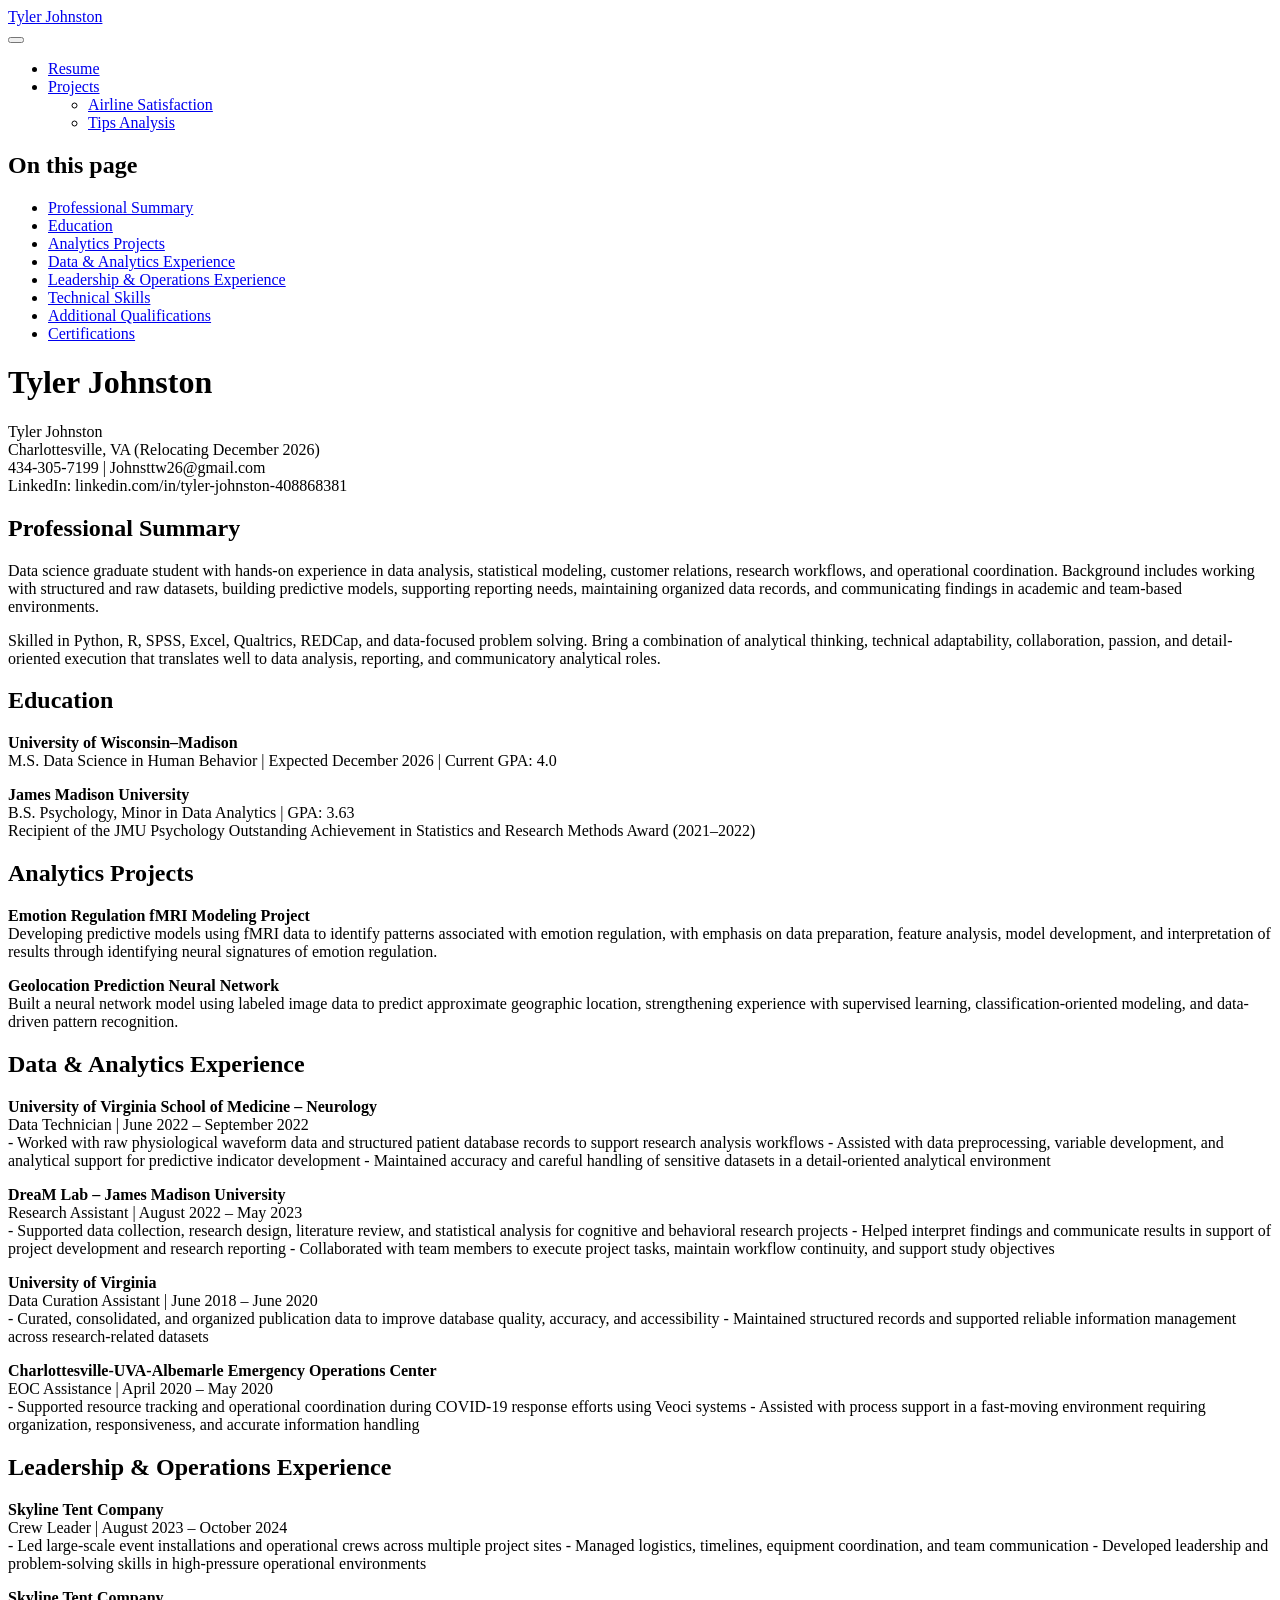
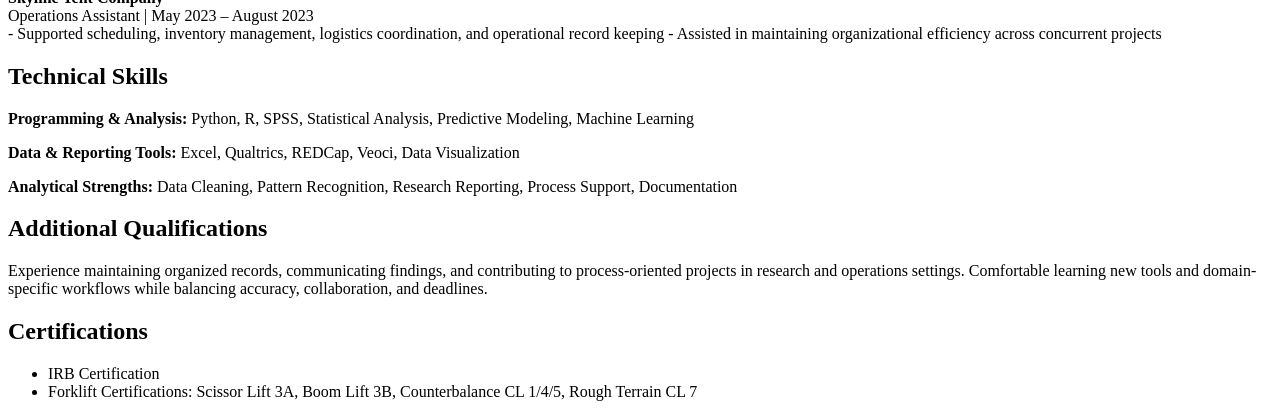
==== index.html @ 703ea627 "Built site for gh-pages" ====
<!DOCTYPE html>
<html xmlns="http://www.w3.org/1999/xhtml" lang="en" xml:lang="en"><head>

<meta charset="utf-8">
<meta name="generator" content="quarto-1.9.38">

<meta name="viewport" content="width=device-width, initial-scale=1.0, user-scalable=yes">


<title>Tyler Johnston</title>
<style>
/* Default styles provided by pandoc.
** See https://pandoc.org/MANUAL.html#variables-for-html for config info.
*/
code{white-space: pre-wrap;}
span.smallcaps{font-variant: small-caps;}
div.columns{display: flex; gap: min(4vw, 1.5em);}
div.column{flex: auto; overflow-x: auto;}
div.hanging-indent{margin-left: 1.5em; text-indent: -1.5em;}
ul.task-list{list-style: none;}
ul.task-list li input[type="checkbox"] {
  width: 0.8em;
  margin: 0 0.8em 0.2em -1em; /* quarto-specific, see https://github.com/quarto-dev/quarto-cli/issues/4556 */ 
  vertical-align: middle;
}
</style>


<script src="site_libs/quarto-nav/quarto-nav.js"></script>
<script src="site_libs/quarto-nav/headroom.min.js"></script>
<script src="site_libs/clipboard/clipboard.min.js"></script>
<script src="site_libs/quarto-search/autocomplete.umd.js"></script>
<script src="site_libs/quarto-search/fuse.min.js"></script>
<script src="site_libs/quarto-search/quarto-search.js"></script>
<meta name="quarto:offset" content="./">
<script src="site_libs/quarto-html/quarto.js" type="module"></script>
<script src="site_libs/quarto-html/tabsets/tabsets.js" type="module"></script>
<script src="site_libs/quarto-html/popper.min.js"></script>
<script src="site_libs/quarto-html/tippy.umd.min.js"></script>
<script src="site_libs/quarto-html/anchor.min.js"></script>
<link href="site_libs/quarto-html/tippy.css" rel="stylesheet">
<link href="site_libs/quarto-html/quarto-syntax-highlighting-15634bcf2e68342d4ad2dfa704d543f6.css" rel="stylesheet" id="quarto-text-highlighting-styles">
<script src="site_libs/bootstrap/bootstrap.min.js"></script>
<link href="site_libs/bootstrap/bootstrap-icons.css" rel="stylesheet">
<link href="site_libs/bootstrap/bootstrap-a0f9fd0d421825b736dc1bbcbcba2219.min.css" rel="stylesheet" append-hash="true" id="quarto-bootstrap" data-mode="light">
<script id="quarto-search-options" type="application/json">{
  "location": "navbar",
  "copy-button": false,
  "collapse-after": 3,
  "panel-placement": "end",
  "type": "overlay",
  "limit": 50,
  "keyboard-shortcut": [
    "f",
    "/",
    "s"
  ],
  "show-item-context": false,
  "language": {
    "search-no-results-text": "No results",
    "search-matching-documents-text": "matching documents",
    "search-copy-link-title": "Copy link to search",
    "search-hide-matches-text": "Hide additional matches",
    "search-more-match-text": "more match in this document",
    "search-more-matches-text": "more matches in this document",
    "search-clear-button-title": "Clear",
    "search-text-placeholder": "",
    "search-detached-cancel-button-title": "Cancel",
    "search-submit-button-title": "Submit",
    "search-label": "Search"
  }
}</script>


<link rel="stylesheet" href="styles.css">
</head>

<body class="nav-fixed quarto-light">

<div id="quarto-search-results"></div>
  <header id="quarto-header" class="headroom fixed-top">
    <nav class="navbar navbar-expand-lg " data-bs-theme="dark">
      <div class="navbar-container container-fluid">
      <div class="navbar-brand-container mx-auto">
    <a class="navbar-brand" href="./index.html">
    <span class="navbar-title">Tyler Johnston</span>
    </a>
  </div>
            <div id="quarto-search" class="" title="Search"></div>
          <button class="navbar-toggler" type="button" data-bs-toggle="collapse" data-bs-target="#navbarCollapse" aria-controls="navbarCollapse" role="menu" aria-expanded="false" aria-label="Toggle navigation" onclick="if (window.quartoToggleHeadroom) { window.quartoToggleHeadroom(); }">
  <span class="navbar-toggler-icon"></span>
</button>
          <div class="collapse navbar-collapse" id="navbarCollapse">
            <ul class="navbar-nav navbar-nav-scroll me-auto">
  <li class="nav-item">
    <a class="nav-link active" href="./index.html" aria-current="page"> 
<span class="menu-text">Resume</span></a>
  </li>  
  <li class="nav-item dropdown ">
    <a class="nav-link dropdown-toggle" href="#" id="nav-menu-projects" role="link" data-bs-toggle="dropdown" aria-expanded="false">
 <span class="menu-text">Projects</span>
    </a>
    <ul class="dropdown-menu" aria-labelledby="nav-menu-projects">    
        <li>
    <a class="dropdown-item" href="./8439_airlines.html">
 <span class="dropdown-text">Airline Satisfaction</span></a>
  </li>  
        <li>
    <a class="dropdown-item" href="./8439_tips.html">
 <span class="dropdown-text">Tips Analysis</span></a>
  </li>  
    </ul>
  </li>
</ul>
          </div> <!-- /navcollapse -->
            <div class="quarto-navbar-tools">
</div>
      </div> <!-- /container-fluid -->
    </nav>
</header>
<!-- content -->
<div id="quarto-content" class="quarto-container page-columns page-rows-contents page-layout-article page-navbar">
<!-- sidebar -->
<!-- margin-sidebar -->
    <div id="quarto-margin-sidebar" class="sidebar margin-sidebar">
        <nav id="TOC" role="doc-toc" class="toc-active">
    <h2 id="toc-title">On this page</h2>
   
  <ul>
  <li><a href="#professional-summary" id="toc-professional-summary" class="nav-link active" data-scroll-target="#professional-summary">Professional Summary</a></li>
  <li><a href="#education" id="toc-education" class="nav-link" data-scroll-target="#education">Education</a></li>
  <li><a href="#analytics-projects" id="toc-analytics-projects" class="nav-link" data-scroll-target="#analytics-projects">Analytics Projects</a></li>
  <li><a href="#data-analytics-experience" id="toc-data-analytics-experience" class="nav-link" data-scroll-target="#data-analytics-experience">Data &amp; Analytics Experience</a></li>
  <li><a href="#leadership-operations-experience" id="toc-leadership-operations-experience" class="nav-link" data-scroll-target="#leadership-operations-experience">Leadership &amp; Operations Experience</a></li>
  <li><a href="#technical-skills" id="toc-technical-skills" class="nav-link" data-scroll-target="#technical-skills">Technical Skills</a></li>
  <li><a href="#additional-qualifications" id="toc-additional-qualifications" class="nav-link" data-scroll-target="#additional-qualifications">Additional Qualifications</a></li>
  <li><a href="#certifications" id="toc-certifications" class="nav-link" data-scroll-target="#certifications">Certifications</a></li>
  </ul>
</nav>
    </div>
<!-- main -->
<main class="content" id="quarto-document-content">

<header id="title-block-header" class="quarto-title-block default">
<div class="quarto-title">
<h1 class="title">Tyler Johnston</h1>
</div>



<div class="quarto-title-meta">

    
  
    
  </div>
  


</header>


<p>Tyler Johnston<br>
Charlottesville, VA (Relocating December 2026)<br>
434-305-7199 | Johnsttw26@gmail.com<br>
LinkedIn: linkedin.com/in/tyler-johnston-408868381</p>
<section id="professional-summary" class="level2">
<h2 class="anchored" data-anchor-id="professional-summary">Professional Summary</h2>
<p>Data science graduate student with hands-on experience in data analysis, statistical modeling, customer relations, research workflows, and operational coordination. Background includes working with structured and raw datasets, building predictive models, supporting reporting needs, maintaining organized data records, and communicating findings in academic and team-based environments.</p>
<p>Skilled in Python, R, SPSS, Excel, Qualtrics, REDCap, and data-focused problem solving. Bring a combination of analytical thinking, technical adaptability, collaboration, passion, and detail-oriented execution that translates well to data analysis, reporting, and communicatory analytical roles.</p>
</section>
<section id="education" class="level2">
<h2 class="anchored" data-anchor-id="education">Education</h2>
<p><strong>University of Wisconsin–Madison</strong><br>
M.S. Data Science in Human Behavior | Expected December 2026 | Current GPA: 4.0</p>
<p><strong>James Madison University</strong><br>
B.S. Psychology, Minor in Data Analytics | GPA: 3.63<br>
Recipient of the JMU Psychology Outstanding Achievement in Statistics and Research Methods Award (2021–2022)</p>
</section>
<section id="analytics-projects" class="level2">
<h2 class="anchored" data-anchor-id="analytics-projects">Analytics Projects</h2>
<p><strong>Emotion Regulation fMRI Modeling Project</strong><br>
Developing predictive models using fMRI data to identify patterns associated with emotion regulation, with emphasis on data preparation, feature analysis, model development, and interpretation of results through identifying neural signatures of emotion regulation.</p>
<p><strong>Geolocation Prediction Neural Network</strong><br>
Built a neural network model using labeled image data to predict approximate geographic location, strengthening experience with supervised learning, classification-oriented modeling, and data-driven pattern recognition.</p>
</section>
<section id="data-analytics-experience" class="level2">
<h2 class="anchored" data-anchor-id="data-analytics-experience">Data &amp; Analytics Experience</h2>
<p><strong>University of Virginia School of Medicine – Neurology</strong><br>
Data Technician | June 2022 – September 2022<br>
- Worked with raw physiological waveform data and structured patient database records to support research analysis workflows - Assisted with data preprocessing, variable development, and analytical support for predictive indicator development - Maintained accuracy and careful handling of sensitive datasets in a detail-oriented analytical environment</p>
<p><strong>DreaM Lab – James Madison University</strong><br>
Research Assistant | August 2022 – May 2023<br>
- Supported data collection, research design, literature review, and statistical analysis for cognitive and behavioral research projects - Helped interpret findings and communicate results in support of project development and research reporting - Collaborated with team members to execute project tasks, maintain workflow continuity, and support study objectives</p>
<p><strong>University of Virginia</strong><br>
Data Curation Assistant | June 2018 – June 2020<br>
- Curated, consolidated, and organized publication data to improve database quality, accuracy, and accessibility - Maintained structured records and supported reliable information management across research-related datasets</p>
<p><strong>Charlottesville-UVA-Albemarle Emergency Operations Center</strong><br>
EOC Assistance | April 2020 – May 2020<br>
- Supported resource tracking and operational coordination during COVID-19 response efforts using Veoci systems - Assisted with process support in a fast-moving environment requiring organization, responsiveness, and accurate information handling</p>
</section>
<section id="leadership-operations-experience" class="level2">
<h2 class="anchored" data-anchor-id="leadership-operations-experience">Leadership &amp; Operations Experience</h2>
<p><strong>Skyline Tent Company</strong><br>
Crew Leader | August 2023 – October 2024<br>
- Led large-scale event installations and operational crews across multiple project sites - Managed logistics, timelines, equipment coordination, and team communication - Developed leadership and problem-solving skills in high-pressure operational environments</p>
<p><strong>Skyline Tent Company</strong><br>
Operations Assistant | May 2023 – August 2023<br>
- Supported scheduling, inventory management, logistics coordination, and operational record keeping - Assisted in maintaining organizational efficiency across concurrent projects</p>
</section>
<section id="technical-skills" class="level2">
<h2 class="anchored" data-anchor-id="technical-skills">Technical Skills</h2>
<p><strong>Programming &amp; Analysis:</strong> Python, R, SPSS, Statistical Analysis, Predictive Modeling, Machine Learning</p>
<p><strong>Data &amp; Reporting Tools:</strong> Excel, Qualtrics, REDCap, Veoci, Data Visualization</p>
<p><strong>Analytical Strengths:</strong> Data Cleaning, Pattern Recognition, Research Reporting, Process Support, Documentation</p>
</section>
<section id="additional-qualifications" class="level2">
<h2 class="anchored" data-anchor-id="additional-qualifications">Additional Qualifications</h2>
<p>Experience maintaining organized records, communicating findings, and contributing to process-oriented projects in research and operations settings. Comfortable learning new tools and domain-specific workflows while balancing accuracy, collaboration, and deadlines.</p>
</section>
<section id="certifications" class="level2">
<h2 class="anchored" data-anchor-id="certifications">Certifications</h2>
<ul>
<li>IRB Certification</li>
<li>Forklift Certifications: Scissor Lift 3A, Boom Lift 3B, Counterbalance CL 1/4/5, Rough Terrain CL 7</li>
</ul>


</section>

</main> <!-- /main -->
<script id="quarto-html-after-body" type="application/javascript">
  window.document.addEventListener("DOMContentLoaded", function (event) {
    const icon = "";
    const anchorJS = new window.AnchorJS();
    anchorJS.options = {
      placement: 'right',
      icon: icon
    };
    anchorJS.add('.anchored');
    const isCodeAnnotation = (el) => {
      for (const clz of el.classList) {
        if (clz.startsWith('code-annotation-')) {                     
          return true;
        }
      }
      return false;
    }
    const onCopySuccess = function(e) {
      // button target
      const button = e.trigger;
      // don't keep focus
      button.blur();
      // flash "checked"
      button.classList.add('code-copy-button-checked');
      var currentTitle = button.getAttribute("title");
      button.setAttribute("title", "Copied!");
      let tooltip;
      if (window.bootstrap) {
        button.setAttribute("data-bs-toggle", "tooltip");
        button.setAttribute("data-bs-placement", "left");
        button.setAttribute("data-bs-title", "Copied!");
        tooltip = new bootstrap.Tooltip(button, 
          { trigger: "manual", 
            customClass: "code-copy-button-tooltip",
            offset: [0, -8]});
        tooltip.show();    
      }
      setTimeout(function() {
        if (tooltip) {
          tooltip.hide();
          button.removeAttribute("data-bs-title");
          button.removeAttribute("data-bs-toggle");
          button.removeAttribute("data-bs-placement");
        }
        button.setAttribute("title", currentTitle);
        button.classList.remove('code-copy-button-checked');
      }, 1000);
      // clear code selection
      e.clearSelection();
    }
    const getTextToCopy = function(trigger) {
      const outerScaffold = trigger.parentElement.cloneNode(true);
      const codeEl = outerScaffold.querySelector('code');
      for (const childEl of codeEl.children) {
        if (isCodeAnnotation(childEl)) {
          childEl.remove();
        }
      }
      return codeEl.innerText;
    }
    const clipboard = new window.ClipboardJS('.code-copy-button:not([data-in-quarto-modal])', {
      text: getTextToCopy
    });
    clipboard.on('success', onCopySuccess);
    if (window.document.getElementById('quarto-embedded-source-code-modal')) {
      const clipboardModal = new window.ClipboardJS('.code-copy-button[data-in-quarto-modal]', {
        text: getTextToCopy,
        container: window.document.getElementById('quarto-embedded-source-code-modal')
      });
      clipboardModal.on('success', onCopySuccess);
    }
      var localhostRegex = new RegExp(/^(?:http|https):\/\/localhost\:?[0-9]*\//);
      var mailtoRegex = new RegExp(/^mailto:/);
        var filterRegex = new RegExp("https:\/\/Tyler-Johnston-1\.github\.io\/resume\/");
      var isInternal = (href) => {
          return filterRegex.test(href) || localhostRegex.test(href) || mailtoRegex.test(href);
      }
      // Inspect non-navigation links and adorn them if external
     var links = window.document.querySelectorAll('a[href]:not(.nav-link):not(.navbar-brand):not(.toc-action):not(.sidebar-link):not(.sidebar-item-toggle):not(.pagination-link):not(.no-external):not([aria-hidden]):not(.dropdown-item):not(.quarto-navigation-tool):not(.about-link)');
      for (var i=0; i<links.length; i++) {
        const link = links[i];
        if (!isInternal(link.href)) {
          // undo the damage that might have been done by quarto-nav.js in the case of
          // links that we want to consider external
          if (link.dataset.originalHref !== undefined) {
            link.href = link.dataset.originalHref;
          }
        }
      }
    function tippyHover(el, contentFn, onTriggerFn, onUntriggerFn) {
      const config = {
        allowHTML: true,
        maxWidth: 500,
        delay: 100,
        arrow: false,
        appendTo: function(el) {
            return el.parentElement;
        },
        interactive: true,
        interactiveBorder: 10,
        theme: 'quarto',
        placement: 'bottom-start',
      };
      if (contentFn) {
        config.content = contentFn;
      }
      if (onTriggerFn) {
        config.onTrigger = onTriggerFn;
      }
      if (onUntriggerFn) {
        config.onUntrigger = onUntriggerFn;
      }
      window.tippy(el, config); 
    }
    const noterefs = window.document.querySelectorAll('a[role="doc-noteref"]');
    for (var i=0; i<noterefs.length; i++) {
      const ref = noterefs[i];
      tippyHover(ref, function() {
        // use id or data attribute instead here
        let href = ref.getAttribute('data-footnote-href') || ref.getAttribute('href');
        try { href = new URL(href).hash; } catch {}
        const id = href.replace(/^#\/?/, "");
        const note = window.document.getElementById(id);
        if (note) {
          return note.innerHTML;
        } else {
          return "";
        }
      });
    }
    const xrefs = window.document.querySelectorAll('a.quarto-xref');
    const processXRef = (id, note) => {
      // Strip column container classes
      const stripColumnClz = (el) => {
        el.classList.remove("page-full", "page-columns");
        if (el.children) {
          for (const child of el.children) {
            stripColumnClz(child);
          }
        }
      }
      stripColumnClz(note)
      if (id === null || id.startsWith('sec-')) {
        // Special case sections, only their first couple elements
        const container = document.createElement("div");
        if (note.children && note.children.length > 2) {
          container.appendChild(note.children[0].cloneNode(true));
          for (let i = 1; i < note.children.length; i++) {
            const child = note.children[i];
            if (child.tagName === "P" && child.innerText === "") {
              continue;
            } else {
              container.appendChild(child.cloneNode(true));
              break;
            }
          }
          if (window.Quarto?.typesetMath) {
            window.Quarto.typesetMath(container);
          }
          return container.innerHTML
        } else {
          if (window.Quarto?.typesetMath) {
            window.Quarto.typesetMath(note);
          }
          return note.innerHTML;
        }
      } else {
        // Remove any anchor links if they are present
        const anchorLink = note.querySelector('a.anchorjs-link');
        if (anchorLink) {
          anchorLink.remove();
        }
        if (window.Quarto?.typesetMath) {
          window.Quarto.typesetMath(note);
        }
        if (note.classList.contains("callout")) {
          return note.outerHTML;
        } else {
          return note.innerHTML;
        }
      }
    }
    for (var i=0; i<xrefs.length; i++) {
      const xref = xrefs[i];
      tippyHover(xref, undefined, function(instance) {
        instance.disable();
        let url = xref.getAttribute('href');
        let hash = undefined; 
        if (url.startsWith('#')) {
          hash = url;
        } else {
          try { hash = new URL(url).hash; } catch {}
        }
        if (hash) {
          const id = hash.replace(/^#\/?/, "");
          const note = window.document.getElementById(id);
          if (note !== null) {
            try {
              const html = processXRef(id, note.cloneNode(true));
              instance.setContent(html);
            } finally {
              instance.enable();
              instance.show();
            }
          } else {
            // See if we can fetch this
            fetch(url.split('#')[0])
            .then(res => res.text())
            .then(html => {
              const parser = new DOMParser();
              const htmlDoc = parser.parseFromString(html, "text/html");
              const note = htmlDoc.getElementById(id);
              if (note !== null) {
                const html = processXRef(id, note);
                instance.setContent(html);
              } 
            }).finally(() => {
              instance.enable();
              instance.show();
            });
          }
        } else {
          // See if we can fetch a full url (with no hash to target)
          // This is a special case and we should probably do some content thinning / targeting
          fetch(url)
          .then(res => res.text())
          .then(html => {
            const parser = new DOMParser();
            const htmlDoc = parser.parseFromString(html, "text/html");
            const note = htmlDoc.querySelector('main.content');
            if (note !== null) {
              // This should only happen for chapter cross references
              // (since there is no id in the URL)
              // remove the first header
              if (note.children.length > 0 && note.children[0].tagName === "HEADER") {
                note.children[0].remove();
              }
              const html = processXRef(null, note);
              instance.setContent(html);
            } 
          }).finally(() => {
            instance.enable();
            instance.show();
          });
        }
      }, function(instance) {
      });
    }
        let selectedAnnoteEl;
        const selectorForAnnotation = ( cell, annotation) => {
          let cellAttr = 'data-code-cell="' + cell + '"';
          let lineAttr = 'data-code-annotation="' +  annotation + '"';
          const selector = 'span[' + cellAttr + '][' + lineAttr + ']';
          return selector;
        }
        const selectCodeLines = (annoteEl) => {
          const doc = window.document;
          const targetCell = annoteEl.getAttribute("data-target-cell");
          const targetAnnotation = annoteEl.getAttribute("data-target-annotation");
          const annoteSpan = window.document.querySelector(selectorForAnnotation(targetCell, targetAnnotation));
          const lines = annoteSpan.getAttribute("data-code-lines").split(",");
          const lineIds = lines.map((line) => {
            return targetCell + "-" + line;
          })
          let top = null;
          let height = null;
          let parent = null;
          if (lineIds.length > 0) {
              //compute the position of the single el (top and bottom and make a div)
              const el = window.document.getElementById(lineIds[0]);
              top = el.offsetTop;
              height = el.offsetHeight;
              parent = el.parentElement.parentElement;
            if (lineIds.length > 1) {
              const lastEl = window.document.getElementById(lineIds[lineIds.length - 1]);
              const bottom = lastEl.offsetTop + lastEl.offsetHeight;
              height = bottom - top;
            }
            if (top !== null && height !== null && parent !== null) {
              // cook up a div (if necessary) and position it 
              let div = window.document.getElementById("code-annotation-line-highlight");
              if (div === null) {
                div = window.document.createElement("div");
                div.setAttribute("id", "code-annotation-line-highlight");
                div.style.position = 'absolute';
                parent.appendChild(div);
              }
              div.style.top = top - 2 + "px";
              div.style.height = height + 4 + "px";
              div.style.left = 0;
              let gutterDiv = window.document.getElementById("code-annotation-line-highlight-gutter");
              if (gutterDiv === null) {
                gutterDiv = window.document.createElement("div");
                gutterDiv.setAttribute("id", "code-annotation-line-highlight-gutter");
                gutterDiv.style.position = 'absolute';
                const codeCell = window.document.getElementById(targetCell);
                const gutter = codeCell.querySelector('.code-annotation-gutter');
                gutter.appendChild(gutterDiv);
              }
              gutterDiv.style.top = top - 2 + "px";
              gutterDiv.style.height = height + 4 + "px";
            }
            selectedAnnoteEl = annoteEl;
          }
        };
        const unselectCodeLines = () => {
          const elementsIds = ["code-annotation-line-highlight", "code-annotation-line-highlight-gutter"];
          elementsIds.forEach((elId) => {
            const div = window.document.getElementById(elId);
            if (div) {
              div.remove();
            }
          });
          selectedAnnoteEl = undefined;
        };
          // Handle positioning of the toggle
      window.addEventListener(
        "resize",
        throttle(() => {
          elRect = undefined;
          if (selectedAnnoteEl) {
            selectCodeLines(selectedAnnoteEl);
          }
        }, 10)
      );
      function throttle(fn, ms) {
      let throttle = false;
      let timer;
        return (...args) => {
          if(!throttle) { // first call gets through
              fn.apply(this, args);
              throttle = true;
          } else { // all the others get throttled
              if(timer) clearTimeout(timer); // cancel #2
              timer = setTimeout(() => {
                fn.apply(this, args);
                timer = throttle = false;
              }, ms);
          }
        };
      }
        // Attach click handler to the DT
        const annoteDls = window.document.querySelectorAll('dt[data-target-cell]');
        for (const annoteDlNode of annoteDls) {
          annoteDlNode.addEventListener('click', (event) => {
            const clickedEl = event.target;
            if (clickedEl !== selectedAnnoteEl) {
              unselectCodeLines();
              const activeEl = window.document.querySelector('dt[data-target-cell].code-annotation-active');
              if (activeEl) {
                activeEl.classList.remove('code-annotation-active');
              }
              selectCodeLines(clickedEl);
              clickedEl.classList.add('code-annotation-active');
            } else {
              // Unselect the line
              unselectCodeLines();
              clickedEl.classList.remove('code-annotation-active');
            }
          });
        }
    const findCites = (el) => {
      const parentEl = el.parentElement;
      if (parentEl) {
        const cites = parentEl.dataset.cites;
        if (cites) {
          return {
            el,
            cites: cites.split(' ')
          };
        } else {
          return findCites(el.parentElement)
        }
      } else {
        return undefined;
      }
    };
    var bibliorefs = window.document.querySelectorAll('a[role="doc-biblioref"]');
    for (var i=0; i<bibliorefs.length; i++) {
      const ref = bibliorefs[i];
      const citeInfo = findCites(ref);
      if (citeInfo) {
        tippyHover(citeInfo.el, function() {
          var popup = window.document.createElement('div');
          citeInfo.cites.forEach(function(cite) {
            var citeDiv = window.document.createElement('div');
            citeDiv.classList.add('hanging-indent');
            citeDiv.classList.add('csl-entry');
            var biblioDiv = window.document.getElementById('ref-' + cite);
            if (biblioDiv) {
              citeDiv.innerHTML = biblioDiv.innerHTML;
            }
            popup.appendChild(citeDiv);
          });
          return popup.innerHTML;
        });
      }
    }
  });
  </script>
</div> <!-- /content -->




</body></html>
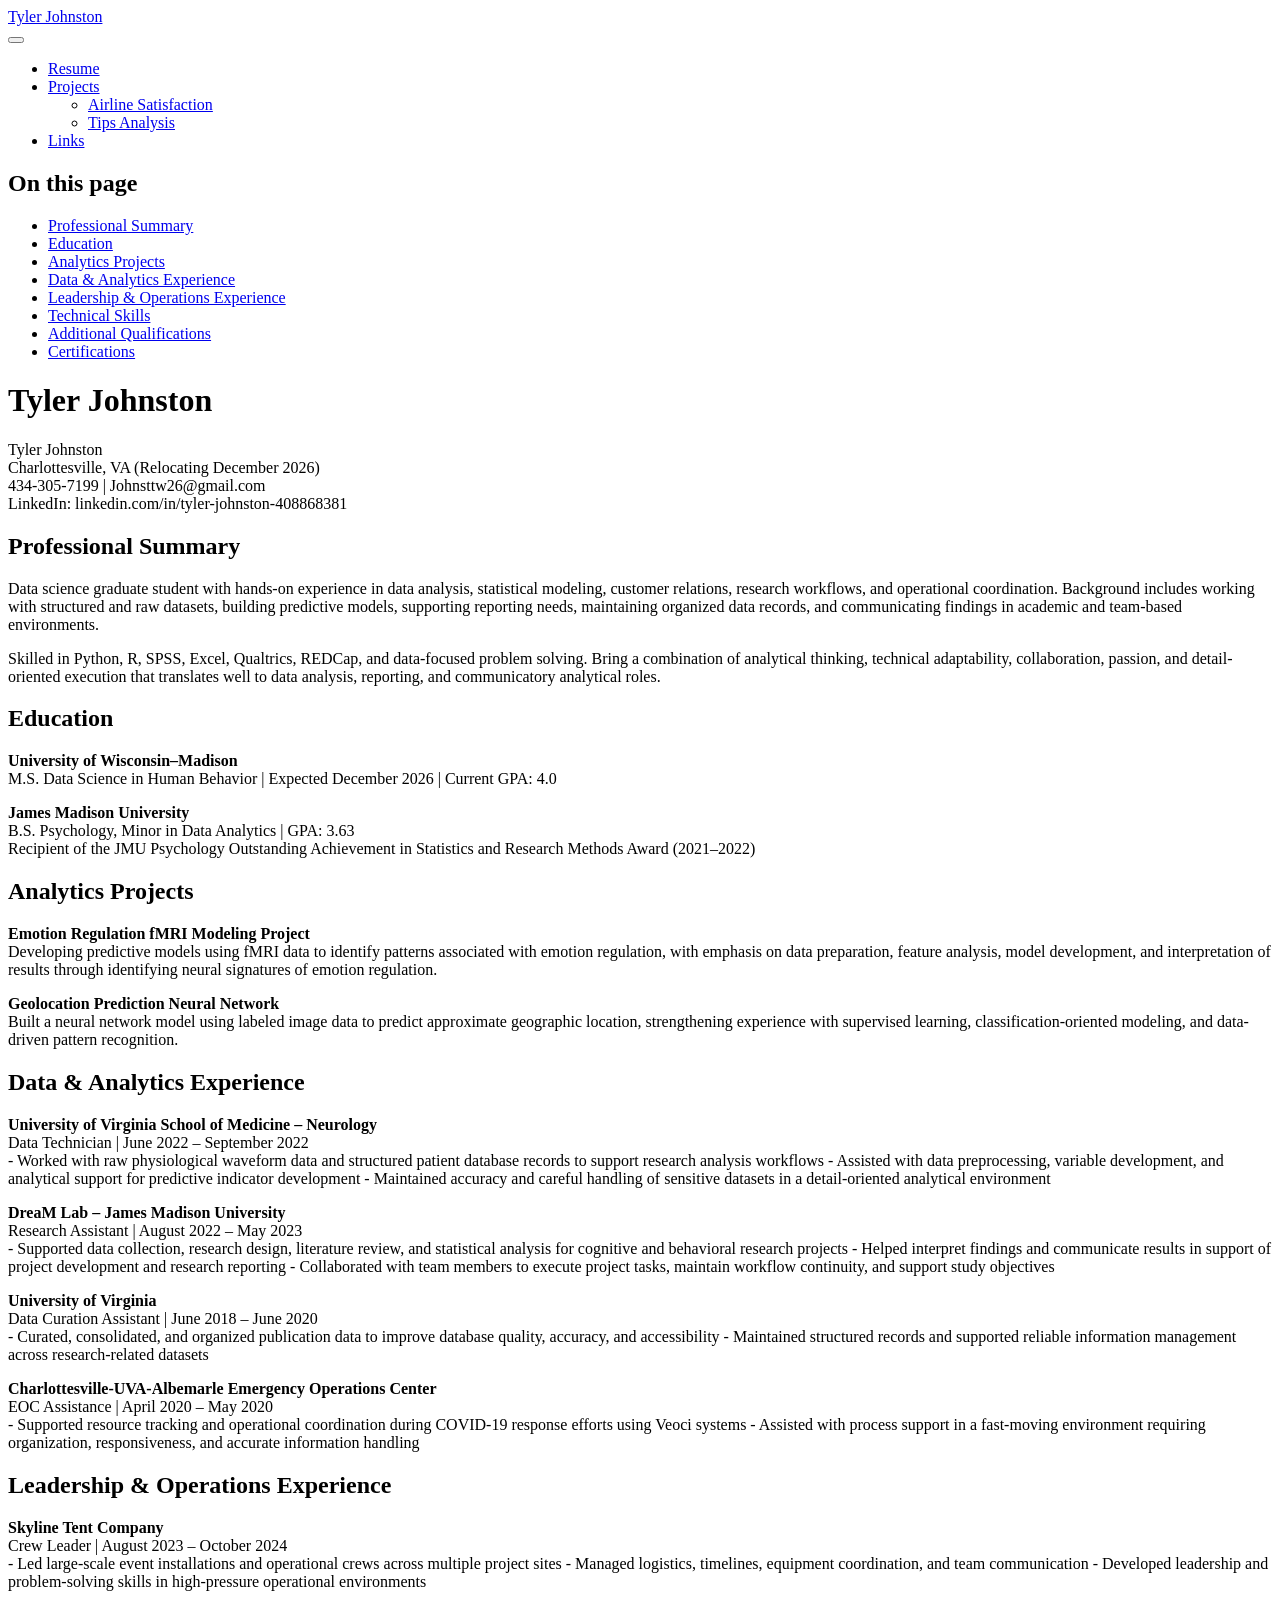
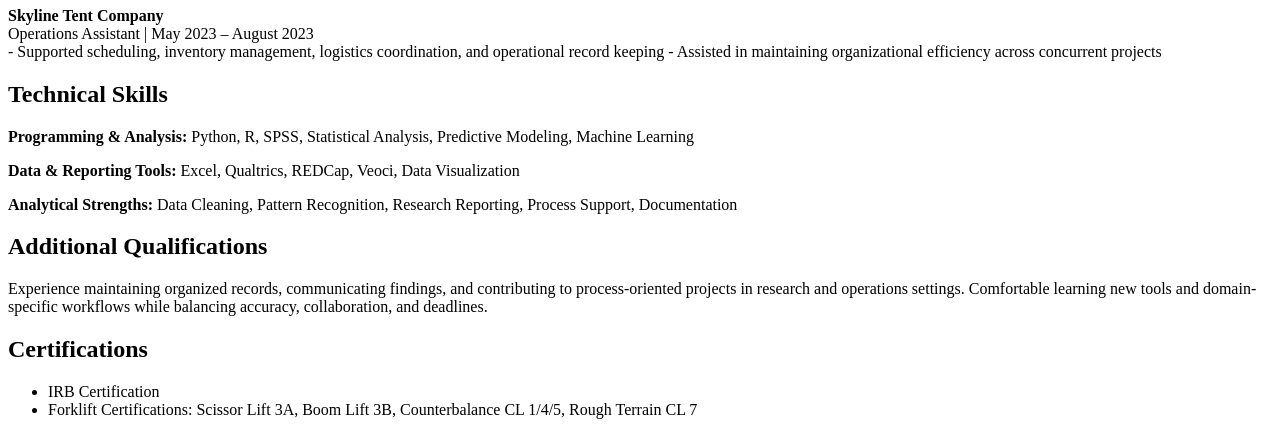
==== commit 6fc66af4: "Built site for gh-pages" ====
--- a/index.html
+++ b/index.html
@@ -72,7 +72,6 @@
 }</script>
 
 
-<link rel="stylesheet" href="styles.css">
 </head>
 
 <body class="nav-fixed quarto-light">
@@ -111,6 +110,10 @@
   </li>  
     </ul>
   </li>
+  <li class="nav-item">
+    <a class="nav-link" href="./links.html"> 
+<span class="menu-text">Links</span></a>
+  </li>  
 </ul>
           </div> <!-- /navcollapse -->
             <div class="quarto-navbar-tools">
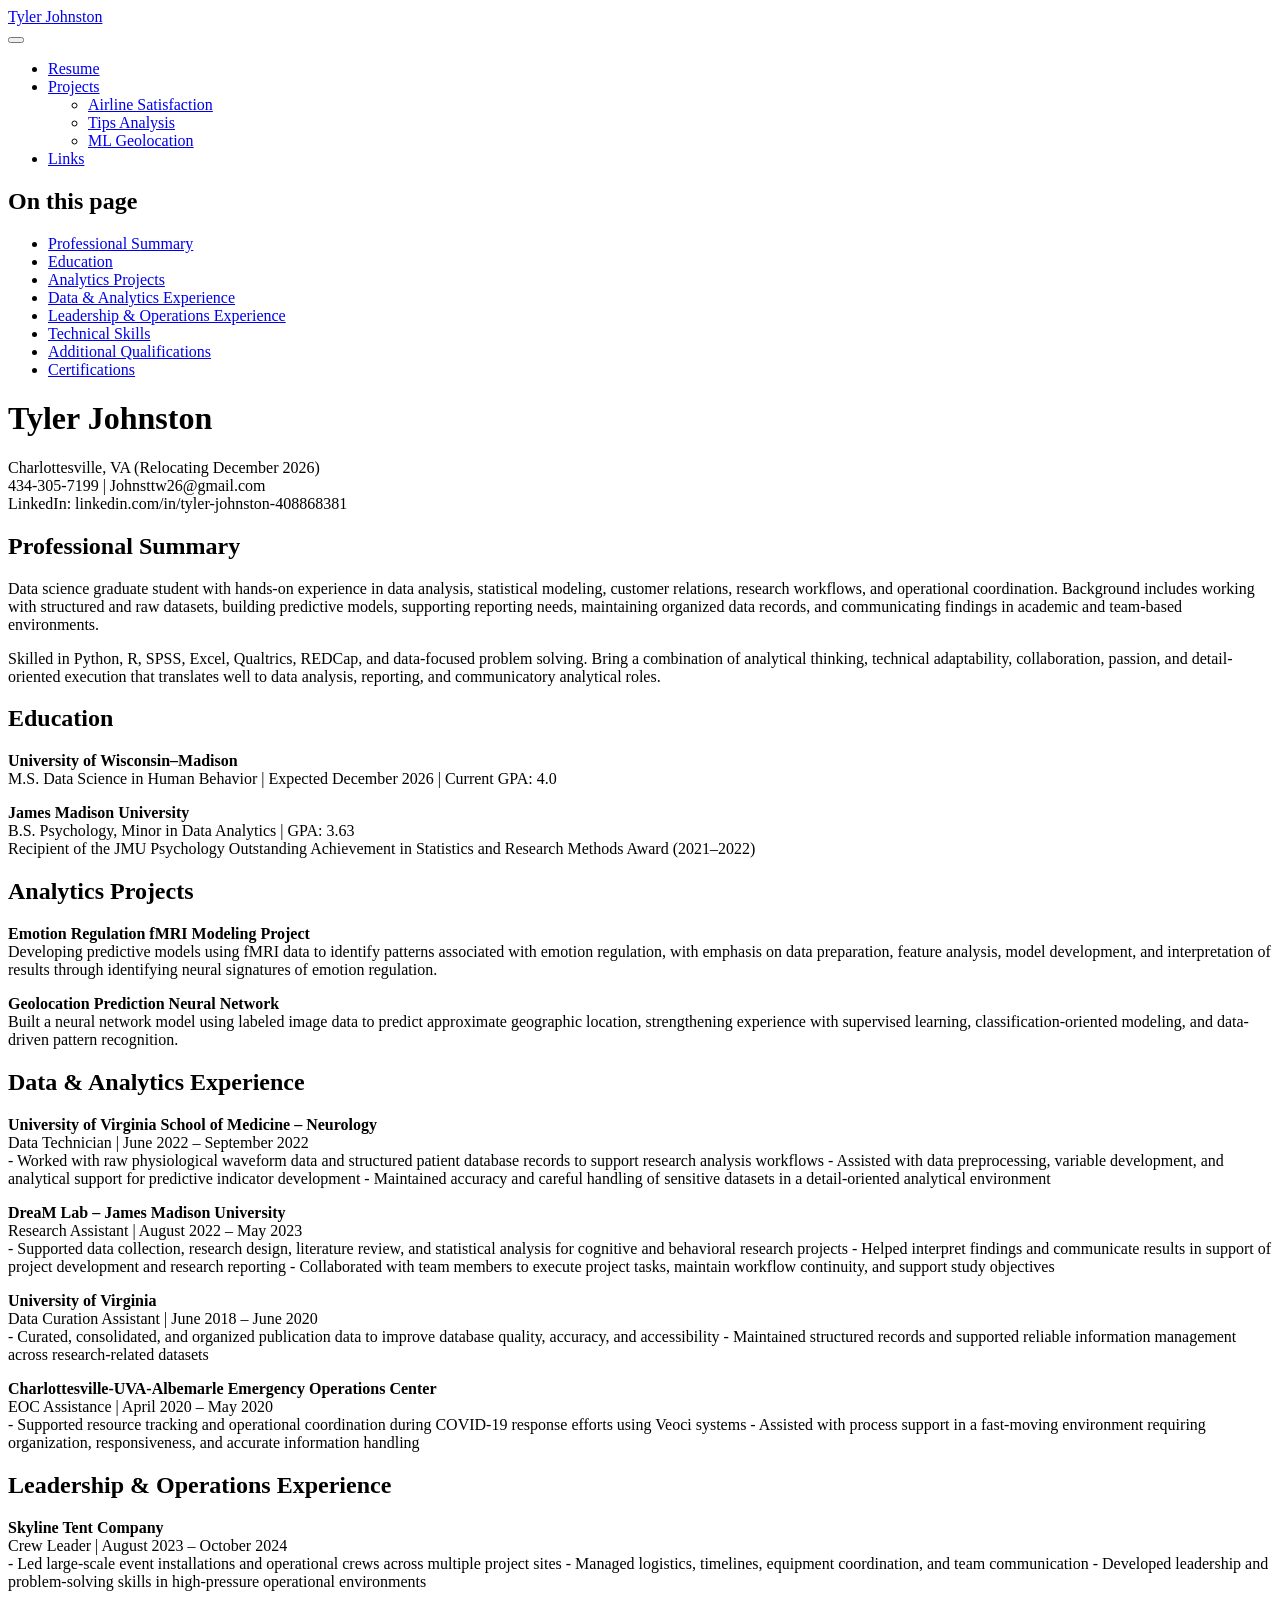
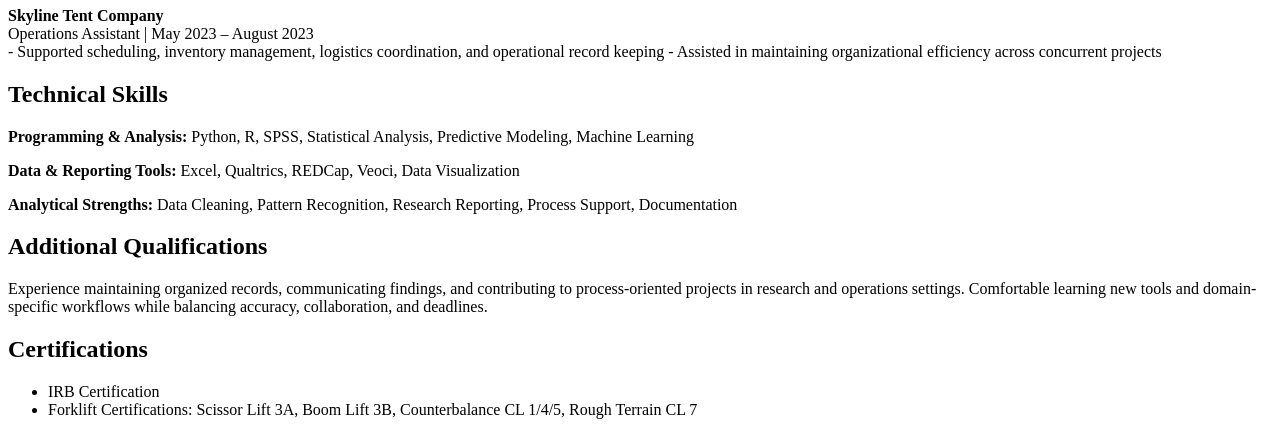
==== commit a6268f9b: "Built site for gh-pages" ====
--- a/index.html
+++ b/index.html
@@ -108,6 +108,10 @@
     <a class="dropdown-item" href="./8439_tips.html">
  <span class="dropdown-text">Tips Analysis</span></a>
   </li>  
+        <li>
+    <a class="dropdown-item" href="./Otherpages/GeolocationML.html">
+ <span class="dropdown-text">ML Geolocation</span></a>
+  </li>  
     </ul>
   </li>
   <li class="nav-item">
@@ -163,8 +167,7 @@
 </header>
 
 
-<p>Tyler Johnston<br>
-Charlottesville, VA (Relocating December 2026)<br>
+<p>Charlottesville, VA (Relocating December 2026)<br>
 434-305-7199 | Johnsttw26@gmail.com<br>
 LinkedIn: linkedin.com/in/tyler-johnston-408868381</p>
 <section id="professional-summary" class="level2">
